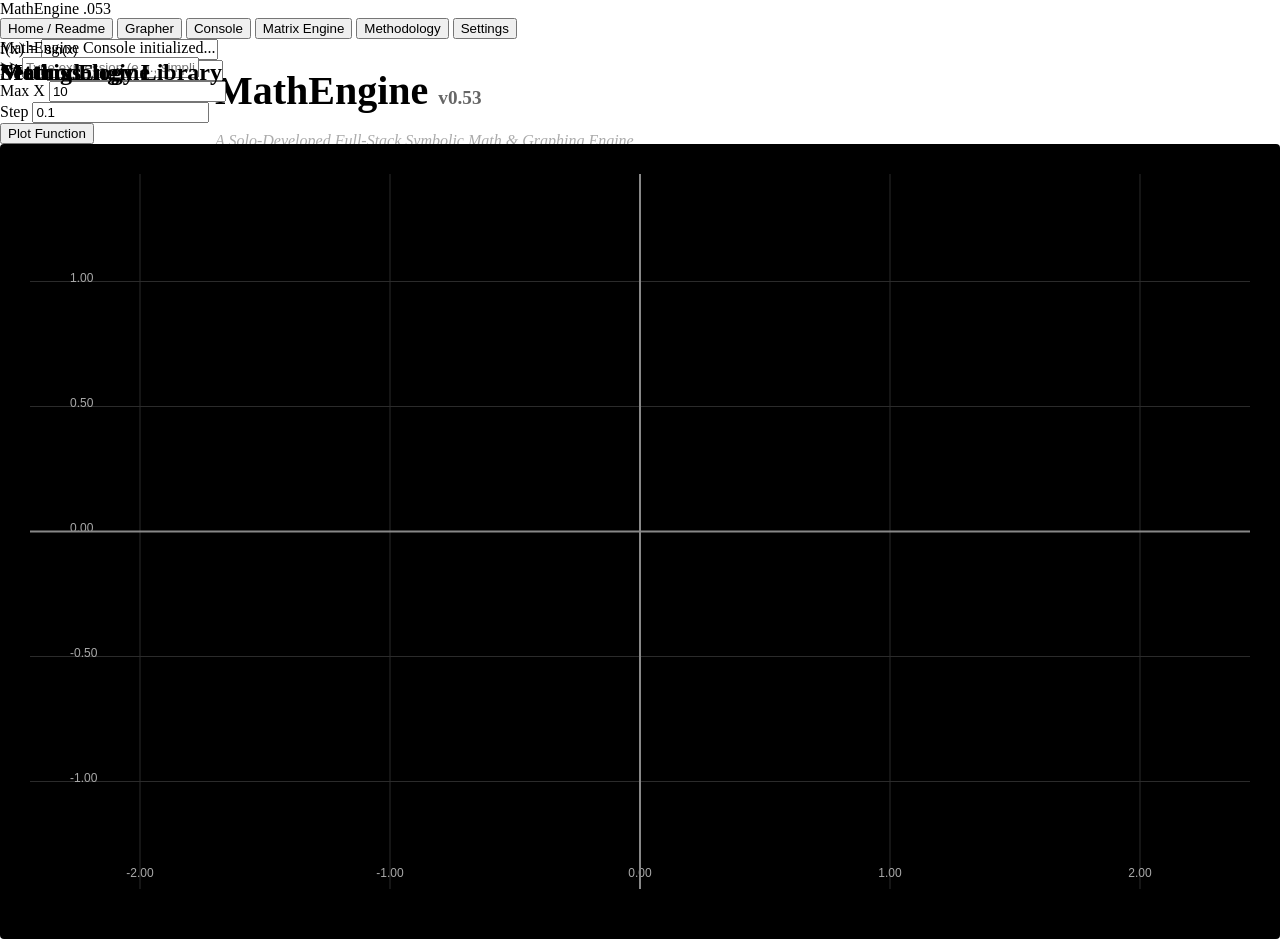
==== src/main/resources/Static/index.html @ 93cb9d28 "Add files via upload" ====
<!DOCTYPE html>
<html lang="en">
<head>
    <meta charset="UTF-8">
    <meta name="viewport" content="width=device-width, initial-scale=1.0">
    <title>MathEngine v0.53</title>
    <link rel="stylesheet" href="style.css">

    <!-- FIX: override your CSS so scrollbar can exist -->
    <style>
body {
    margin: 0;
    height: 100vh;
    overflow: hidden; /* IMPORTANT: stop page scrolling */
}

.workspace {
    flex: 1;
    height: 100vh;
    overflow: hidden;
    position: relative;
}

/* Panels are fullscreen overlays */
.panel {
    position: absolute;
    inset: 0;
    display: flex;
    flex-direction: column;
}

/* ONLY this scrolls (home page only) */
.scroll-content {
    flex: 1;
    overflow-y: auto;
}

/* Graph + console stay locked */
#FunctionGrapherWindow,
#AlgebraEngineWindow,
#MatrixEngineWindow,
#LibraryWindow,
#SettingsWindow {
    overflow: hidden;
}
.canvas-wrapper {
    flex-grow: 1;
    background: #000;
    border: 1px solid var(--border);
    position: relative;
    overflow: hidden;
    border-radius: 4px;
    padding: 20px;
    box-sizing: border-box;
}
.canvas-wrapper canvas {
    width: calc(100% - 20px);
    height: calc(100% - 40px);
    margin: 10px;
    display: block;
}
    </style>
</head>
<body class="dark-theme">

    <!-- Sidebar Navigation -->
    <nav class="sidebar">
        <div class="brand">MathEngine <span>.053</span></div>
        <div class="nav-group">
            <button id="DescriptionSelect" class="nav-item active">Home / Readme</button>
            <button id="GraphingEngineSelect" class="nav-item">Grapher</button>
            <button id="AlgebraEngineSelect" class="nav-item">Console</button>
            <button id="MatrixEngineSelect" class="nav-item">Matrix Engine</button>
            <button id="LibrarySelect" class="nav-item">Methodology</button>
            <button id="SettingsSelect" class="nav-item">Settings</button>
        </div>
    </nav>

    <!-- Main Content Area -->
    <main class="workspace">

        <!-- 1. Description / Home (SCROLLABLE) -->
        <section id="DescriptionWindow" class="panel">
            <div class="scroll-content">
                <article class="readme-container" style="max-width: 850px; margin: 0 auto; line-height: 1.6; padding: 20px;">
                    
                    <header style="border-bottom: 2px solid var(--accent); padding-bottom: 10px; margin-bottom: 30px;">
                        <h1 style="color: var(--accent); margin: 0; font-size: 2.5rem;">MathEngine <span style="color: #666; font-size: 1.2rem;">v0.53</span></h1>
                        <p style="font-style: italic; color: #aaa; margin-top: 5px;">A Solo-Developed Full-Stack Symbolic Math & Graphing Engine</p>
                    </header>

                    <section style="margin-bottom: 30px;">
                        <p><strong>MathEngine</strong> is a high-performance mathematical playground built to bridge the gap between abstract algebraic manipulation and real-time visual rendering. Unlike simple calculators that rely on <code>eval()</code>, MathEngine utilizes a custom-built <strong>Recursive Descent Parser</strong> and an <strong>Abstract Syntax Tree (AST)</strong> to understand and simplify expressions into executable logic trees.</p>
                    </section>

                    <div style="display: grid; grid-template-columns: 1fr 1fr; gap: 20px; margin-bottom: 30px;">
                        <div style="background: var(--panel); padding: 15px; border-radius: 8px; border: 1px solid var(--border);">
                            <h3 style="color: var(--accent); margin-top: 0;">🧠 The Symbolic Brain</h3>
                            <ul style="padding-left: 20px; font-size: 0.9rem;">
                                <li><strong>Context-Aware Tokenization:</strong> Differentiates unary vs. binary operators.</li>
                                <li><strong>AST Parsing:</strong> Generates hierarchical logic trees for deep analysis.</li>
                                <li><strong>Implicit Multiplication:</strong> Handles <code>2x(x+5)</code> syntax automatically.</li>
                            </ul>
                        </div>
                        <div style="background: var(--panel); padding: 15px; border-radius: 8px; border: 1px solid var(--border);">
                            <h3 style="color: var(--accent); margin-top: 0;">📉 Visual Precision</h3>
                            <ul style="padding-left: 20px; font-size: 0.9rem;">
                                <li><strong>Coordinate Mapping:</strong> Real-time math-to-pixel transformation.</li>
                                <li><strong>Gap Detection:</strong> Smart handling of asymptotes (like 1/x).</li>
                                <li><strong>Dynamic Scaling:</strong> Adaptive grid labels based on zoom levels.</li>
                            </ul>
                        </div>
                    </div>

                    <h2 style="border-left: 4px solid var(--accent); padding-left: 15px; font-size: 1.4rem;">Algebraic Simplification</h2>
                    <p>The engine performs multiple reduction passes to simplify expressions before evaluation:</p>
                    <ul style="list-style: none; padding-left: 0;">
                        <li style="margin-bottom: 10px; background: rgba(0, 229, 255, 0.05); padding: 8px; border-radius: 4px;">
                            <code style="color: var(--accent);">Identity:</code> <em>x * 1 → x</em> | <em>x + 0 → x</em>
                        </li>
                        <li style="margin-bottom: 10px; background: rgba(0, 229, 255, 0.05); padding: 8px; border-radius: 4px;">
                            <code style="color: var(--accent);">Combining:</code> <em>x + x → 2x</em> | <em>2x + 3x → 5x</em>
                        </li>
                        <li style="margin-bottom: 10px; background: rgba(0, 229, 255, 0.05); padding: 8px; border-radius: 4px;">
                            <code style="color: var(--accent);">Cancellation:</code> <em>x / (x * 5) → 0.2</em>
                        </li>
                    </ul>

                    <h2 style="border-left: 4px solid var(--accent); padding-left: 15px; font-size: 1.4rem; margin-top: 40px;">Technical Stack</h2>
                    <table style="width: 100%; border-collapse: collapse; margin-top: 10px; font-size: 0.95rem;">
                        <tr style="border-bottom: 1px solid var(--border);">
                            <td style="padding: 10px; font-weight: bold;">Backend</td>
                            <td style="padding: 10px;">Java 17, Spring Boot (REST API)</td>
                        </tr>
                        <tr style="border-bottom: 1px solid var(--border);">
                            <td style="padding: 10px; font-weight: bold;">Frontend</td>
                            <td style="padding: 10px;">JavaScript (ES6+), HTML5 Canvas API</td>
                        </tr>
                        <tr style="border-bottom: 1px solid var(--border);">
                            <td style="padding: 10px; font-weight: bold;">Architecture</td>
                            <td style="padding: 10px;">Recursive Descent AST Parsing, Service-Oriented Routing</td>
                        </tr>
                    </table>

                    <div style="margin-top: 30px;">
                        <span class="tag success" style="background: #2e7d32; padding: 4px 8px; border-radius: 4px; font-size: 0.8rem; margin-right: 10px;">CORE FastSolver Active</span>
                        <span class="tag warning" style="background: #ef6c00; padding: 4px 8px; border-radius: 4px; font-size: 0.8rem;">BETA Big6 Trig Active</span>
                    </div>

                    <footer style="margin-top: 50px; padding-top: 20px; border-top: 1px solid var(--border); text-align: center; color: #666; font-size: 0.85rem;">
                        <p>Developed by <strong>Patrick Sheridan</strong></p>
                        <p>New Glarus High School | Madison College STEM Transfer Student</p>
                    </footer>
                </article>
            </div>
        </section>

        <!-- 2. Graphing Engine -->
        <section id="FunctionGrapherWindow" class="panel hidden">
            <div class="toolbar">
                <div class="input-group main-input">
                    <label>f(x) =</label>
                    <input type="text" id="expression" placeholder="x^2 - 4" value="sin(x)">
                </div>
                <div class="input-group small">
                    <label>Min X</label>
                    <input type="number" id="minX" value="-10">
                </div>
                <div class="input-group small">
                    <label>Max X</label>
                    <input type="number" id="maxX" value="10">
                </div>
                <div class="input-group small">
                    <label>Step</label>
                    <input type="number" id="step" value="0.1">
                </div>
                <button id="graphBtn" class="action-btn">Plot Function</button>
            </div>
            <div class="canvas-wrapper">
                <canvas id="graphCanvas"></canvas>
            </div>
        </section>

        <!-- 3. Algebra Console -->
        <section id="AlgebraEngineWindow" class="panel hidden">
            <div class="console-container">
                <div class="console-output" id="consoleOutput">
                    <div class="log-entry">MathEngine Console initialized...</div>
                </div>
                <div class="console-input-row">
                    <span class="prompt">>></span>
                    <input type="text" id="consoleInput" placeholder="Type expression (e.g., simplify x+x)...">
                </div>
            </div>
        </section>

        <!-- Pillars -->
        <section id="LibraryWindow" class="panel hidden"><h2>Methodology Library</h2></section>
        <section id="MatrixEngineWindow" class="panel hidden"><h2>Matrix Engine</h2></section>
        <section id="SettingsWindow" class="panel hidden"><h2>Settings</h2></section>
    </main>

    <script src="script.js"></script>
</body>
</html>
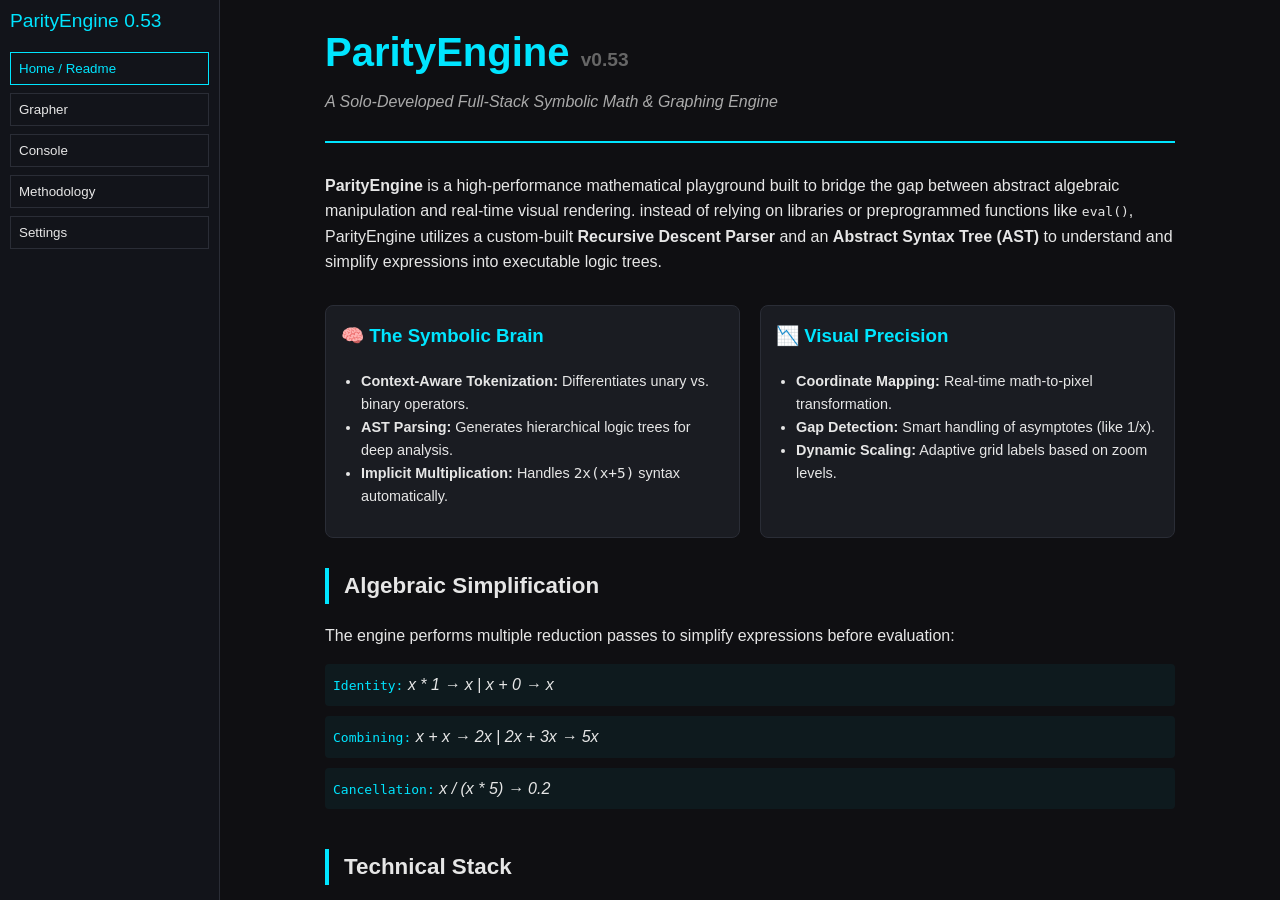
==== commit 4e68b397: "Add files via upload" ====
--- a/src/main/resources/Static/index.html
+++ b/src/main/resources/Static/index.html
@@ -3,203 +3,163 @@
 <head>
     <meta charset="UTF-8">
     <meta name="viewport" content="width=device-width, initial-scale=1.0">
-    <title>MathEngine v0.53</title>
+    <title>ParityEngine v0.53</title>
+
     <link rel="stylesheet" href="style.css">
+</head>
 
-    <!-- FIX: override your CSS so scrollbar can exist -->
-    <style>
-body {
-    margin: 0;
-    height: 100vh;
-    overflow: hidden; /* IMPORTANT: stop page scrolling */
-}
-
-.workspace {
-    flex: 1;
-    height: 100vh;
-    overflow: hidden;
-    position: relative;
-}
-
-/* Panels are fullscreen overlays */
-.panel {
-    position: absolute;
-    inset: 0;
-    display: flex;
-    flex-direction: column;
-}
-
-/* ONLY this scrolls (home page only) */
-.scroll-content {
-    flex: 1;
-    overflow-y: auto;
-}
-
-/* Graph + console stay locked */
-#FunctionGrapherWindow,
-#AlgebraEngineWindow,
-#MatrixEngineWindow,
-#LibraryWindow,
-#SettingsWindow {
-    overflow: hidden;
-}
-.canvas-wrapper {
-    flex-grow: 1;
-    background: #000;
-    border: 1px solid var(--border);
-    position: relative;
-    overflow: hidden;
-    border-radius: 4px;
-    padding: 20px;
-    box-sizing: border-box;
-}
-.canvas-wrapper canvas {
-    width: calc(100% - 20px);
-    height: calc(100% - 40px);
-    margin: 10px;
-    display: block;
-}
-    </style>
-</head>
 <body class="dark-theme">
 
-    <!-- Sidebar Navigation -->
-    <nav class="sidebar">
-        <div class="brand">MathEngine <span>.053</span></div>
-        <div class="nav-group">
-            <button id="DescriptionSelect" class="nav-item active">Home / Readme</button>
-            <button id="GraphingEngineSelect" class="nav-item">Grapher</button>
-            <button id="AlgebraEngineSelect" class="nav-item">Console</button>
-            <button id="MatrixEngineSelect" class="nav-item">Matrix Engine</button>
-            <button id="LibrarySelect" class="nav-item">Methodology</button>
-            <button id="SettingsSelect" class="nav-item">Settings</button>
-        </div>
-    </nav>
+<!-- Sidebar Navigation -->
+<nav class="sidebar">
+    <div class="brand">ParityEngine <span>0.53</span></div>
+    <div class="nav-group">
+        <button id="DescriptionSelect" class="nav-item active">Home / Readme</button>
+        <button id="GraphingEngineSelect" class="nav-item">Grapher</button>
+        <button id="AlgebraEngineSelect" class="nav-item">Console</button>
+        <button id="LibrarySelect" class="nav-item">Methodology</button>
+        <button id="SettingsSelect" class="nav-item">Settings</button>
+    </div>
+</nav>
 
-    <!-- Main Content Area -->
-    <main class="workspace">
+<!-- Main Content Area -->
+<main class="workspace">
 
-        <!-- 1. Description / Home (SCROLLABLE) -->
-        <section id="DescriptionWindow" class="panel">
-            <div class="scroll-content">
-                <article class="readme-container" style="max-width: 850px; margin: 0 auto; line-height: 1.6; padding: 20px;">
-                    
-                    <header style="border-bottom: 2px solid var(--accent); padding-bottom: 10px; margin-bottom: 30px;">
-                        <h1 style="color: var(--accent); margin: 0; font-size: 2.5rem;">MathEngine <span style="color: #666; font-size: 1.2rem;">v0.53</span></h1>
-                        <p style="font-style: italic; color: #aaa; margin-top: 5px;">A Solo-Developed Full-Stack Symbolic Math & Graphing Engine</p>
-                    </header>
+    <!-- 1. Description / Home (SCROLLABLE) -->
+    <section id="DescriptionWindow" class="panel">
+        <div class="scroll-content">
+            <article class="readme-container" style="max-width: 850px; margin: 0 auto; line-height: 1.6; padding: 20px;">
 
-                    <section style="margin-bottom: 30px;">
-                        <p><strong>MathEngine</strong> is a high-performance mathematical playground built to bridge the gap between abstract algebraic manipulation and real-time visual rendering. Unlike simple calculators that rely on <code>eval()</code>, MathEngine utilizes a custom-built <strong>Recursive Descent Parser</strong> and an <strong>Abstract Syntax Tree (AST)</strong> to understand and simplify expressions into executable logic trees.</p>
-                    </section>
+                <header style="border-bottom: 2px solid var(--accent); padding-bottom: 10px; margin-bottom: 30px;">
+                    <h1 style="color: var(--accent); margin: 0; font-size: 2.5rem;">
+                        ParityEngine <span style="color: #666; font-size: 1.2rem;">v0.53</span>
+                    </h1>
+                    <p style="font-style: italic; color: #aaa; margin-top: 5px;">
+                        A Solo-Developed Full-Stack Symbolic Math & Graphing Engine
+                    </p>
+                </header>
 
-                    <div style="display: grid; grid-template-columns: 1fr 1fr; gap: 20px; margin-bottom: 30px;">
-                        <div style="background: var(--panel); padding: 15px; border-radius: 8px; border: 1px solid var(--border);">
-                            <h3 style="color: var(--accent); margin-top: 0;">🧠 The Symbolic Brain</h3>
-                            <ul style="padding-left: 20px; font-size: 0.9rem;">
-                                <li><strong>Context-Aware Tokenization:</strong> Differentiates unary vs. binary operators.</li>
-                                <li><strong>AST Parsing:</strong> Generates hierarchical logic trees for deep analysis.</li>
-                                <li><strong>Implicit Multiplication:</strong> Handles <code>2x(x+5)</code> syntax automatically.</li>
-                            </ul>
-                        </div>
-                        <div style="background: var(--panel); padding: 15px; border-radius: 8px; border: 1px solid var(--border);">
-                            <h3 style="color: var(--accent); margin-top: 0;">📉 Visual Precision</h3>
-                            <ul style="padding-left: 20px; font-size: 0.9rem;">
-                                <li><strong>Coordinate Mapping:</strong> Real-time math-to-pixel transformation.</li>
-                                <li><strong>Gap Detection:</strong> Smart handling of asymptotes (like 1/x).</li>
-                                <li><strong>Dynamic Scaling:</strong> Adaptive grid labels based on zoom levels.</li>
-                            </ul>
-                        </div>
+                <section style="margin-bottom: 30px;">
+                    <p><strong>ParityEngine</strong> is a high-performance mathematical playground built to bridge the gap between abstract algebraic manipulation and real-time visual rendering. instead of relying on libraries or preprogrammed functions like <code>eval()</code>, ParityEngine utilizes a custom-built <strong>Recursive Descent Parser</strong> and an <strong>Abstract Syntax Tree (AST)</strong> to understand and simplify expressions into executable logic trees.</p>
+                </section>
+
+                <div style="display: grid; grid-template-columns: 1fr 1fr; gap: 20px; margin-bottom: 30px;">
+                    <div style="background: var(--panel); padding: 15px; border-radius: 8px; border: 1px solid var(--border);">
+                        <h3 style="color: var(--accent); margin-top: 0;">🧠 The Symbolic Brain</h3>
+                        <ul style="padding-left: 20px; font-size: 0.9rem;">
+                            <li><strong>Context-Aware Tokenization:</strong> Differentiates unary vs. binary operators.</li>
+                            <li><strong>AST Parsing:</strong> Generates hierarchical logic trees for deep analysis.</li>
+                            <li><strong>Implicit Multiplication:</strong> Handles <code>2x(x+5)</code> syntax automatically.</li>
+                        </ul>
                     </div>
 
-                    <h2 style="border-left: 4px solid var(--accent); padding-left: 15px; font-size: 1.4rem;">Algebraic Simplification</h2>
-                    <p>The engine performs multiple reduction passes to simplify expressions before evaluation:</p>
-                    <ul style="list-style: none; padding-left: 0;">
-                        <li style="margin-bottom: 10px; background: rgba(0, 229, 255, 0.05); padding: 8px; border-radius: 4px;">
-                            <code style="color: var(--accent);">Identity:</code> <em>x * 1 → x</em> | <em>x + 0 → x</em>
-                        </li>
-                        <li style="margin-bottom: 10px; background: rgba(0, 229, 255, 0.05); padding: 8px; border-radius: 4px;">
-                            <code style="color: var(--accent);">Combining:</code> <em>x + x → 2x</em> | <em>2x + 3x → 5x</em>
-                        </li>
-                        <li style="margin-bottom: 10px; background: rgba(0, 229, 255, 0.05); padding: 8px; border-radius: 4px;">
-                            <code style="color: var(--accent);">Cancellation:</code> <em>x / (x * 5) → 0.2</em>
-                        </li>
-                    </ul>
+                    <div style="background: var(--panel); padding: 15px; border-radius: 8px; border: 1px solid var(--border);">
+                        <h3 style="color: var(--accent); margin-top: 0;">📉 Visual Precision</h3>
+                        <ul style="padding-left: 20px; font-size: 0.9rem;">
+                            <li><strong>Coordinate Mapping:</strong> Real-time math-to-pixel transformation.</li>
+                            <li><strong>Gap Detection:</strong> Smart handling of asymptotes (like 1/x).</li>
+                            <li><strong>Dynamic Scaling:</strong> Adaptive grid labels based on zoom levels.</li>
+                        </ul>
+                    </div>
+                </div>
 
-                    <h2 style="border-left: 4px solid var(--accent); padding-left: 15px; font-size: 1.4rem; margin-top: 40px;">Technical Stack</h2>
-                    <table style="width: 100%; border-collapse: collapse; margin-top: 10px; font-size: 0.95rem;">
-                        <tr style="border-bottom: 1px solid var(--border);">
-                            <td style="padding: 10px; font-weight: bold;">Backend</td>
-                            <td style="padding: 10px;">Java 17, Spring Boot (REST API)</td>
-                        </tr>
-                        <tr style="border-bottom: 1px solid var(--border);">
-                            <td style="padding: 10px; font-weight: bold;">Frontend</td>
-                            <td style="padding: 10px;">JavaScript (ES6+), HTML5 Canvas API</td>
-                        </tr>
-                        <tr style="border-bottom: 1px solid var(--border);">
-                            <td style="padding: 10px; font-weight: bold;">Architecture</td>
-                            <td style="padding: 10px;">Recursive Descent AST Parsing, Service-Oriented Routing</td>
-                        </tr>
-                    </table>
+                <h2 style="border-left: 4px solid var(--accent); padding-left: 15px; font-size: 1.4rem;">Algebraic Simplification</h2>
+                <p>The engine performs multiple reduction passes to simplify expressions before evaluation:</p>
 
-                    <div style="margin-top: 30px;">
-                        <span class="tag success" style="background: #2e7d32; padding: 4px 8px; border-radius: 4px; font-size: 0.8rem; margin-right: 10px;">CORE FastSolver Active</span>
-                        <span class="tag warning" style="background: #ef6c00; padding: 4px 8px; border-radius: 4px; font-size: 0.8rem;">BETA Big6 Trig Active</span>
-                    </div>
+                <ul style="list-style: none; padding-left: 0;">
+                    <li style="margin-bottom: 10px; background: rgba(0, 229, 255, 0.05); padding: 8px; border-radius: 4px;">
+                        <code style="color: var(--accent);">Identity:</code> <em>x * 1 → x</em> | <em>x + 0 → x</em>
+                    </li>
+                    <li style="margin-bottom: 10px; background: rgba(0, 229, 255, 0.05); padding: 8px; border-radius: 4px;">
+                        <code style="color: var(--accent);">Combining:</code> <em>x + x → 2x</em> | <em>2x + 3x → 5x</em>
+                    </li>
+                    <li style="margin-bottom: 10px; background: rgba(0, 229, 255, 0.05); padding: 8px; border-radius: 4px;">
+                        <code style="color: var(--accent);">Cancellation:</code> <em>x / (x * 5) → 0.2</em>
+                    </li>
+                </ul>
 
-                    <footer style="margin-top: 50px; padding-top: 20px; border-top: 1px solid var(--border); text-align: center; color: #666; font-size: 0.85rem;">
-                        <p>Developed by <strong>Patrick Sheridan</strong></p>
-                        <p>New Glarus High School | Madison College STEM Transfer Student</p>
-                    </footer>
-                </article>
+                <h2 style="border-left: 4px solid var(--accent); padding-left: 15px; font-size: 1.4rem; margin-top: 40px;">
+                    Technical Stack
+                </h2>
+
+                <table style="width: 100%; border-collapse: collapse; margin-top: 10px; font-size: 0.95rem;">
+                    <tr style="border-bottom: 1px solid var(--border);">
+                        <td style="padding: 10px; font-weight: bold;">Backend</td>
+                        <td style="padding: 10px;">Java 17, Spring Boot (REST API)</td>
+                    </tr>
+                    <tr style="border-bottom: 1px solid var(--border);">
+                        <td style="padding: 10px; font-weight: bold;">Frontend</td>
+                        <td style="padding: 10px;">JavaScript (ES6+), HTML5 Canvas API</td>
+                    </tr>
+                    <tr style="border-bottom: 1px solid var(--border);">
+                        <td style="padding: 10px; font-weight: bold;">Architecture</td>
+                        <td style="padding: 10px;">Recursive Descent AST Parsing, Service-Oriented Routing</td>
+                    </tr>
+                </table>
+
+                <div style="margin-top: 30px;">
+                    <span class="tag success" style="background: #2e7d32; padding: 4px 8px; border-radius: 4px; font-size: 0.8rem; margin-right: 10px;">
+                        CORE FastSolver Active
+                    </span>
+                    <span class="tag warning" style="background: #ef6c00; padding: 4px 8px; border-radius: 4px; font-size: 0.8rem;">
+                        Peripheral PreciseSolver Offline, Work In Progress
+                    </span>
+                </div>
+
+                <footer style="margin-top: 50px; padding-top: 20px; border-top: 1px solid var(--border); text-align: center; color: #666; font-size: 0.85rem;">
+                    <p>Developed by <strong>Patrick Sheridan</strong></p>
+                    <p>New Glarus High School | Madison College STEM Transfer Student</p>
+                </footer>
+
+            </article>
+        </div>
+    </section>
+
+    <!-- 2. Graphing Engine -->
+    <section id="FunctionGrapherWindow" class="panel hidden">
+        <div class="toolbar">
+            <div class="input-group main-input">
+                <label>f(x) =</label>
+                <input type="text" id="expression" placeholder="x^2 - 4" value="sin(x)">
             </div>
-        </section>
+            <div class="input-group small">
+                <label>Min X</label>
+                <input type="number" id="minX" value="-10">
+            </div>
+            <div class="input-group small">
+                <label>Max X</label>
+                <input type="number" id="maxX" value="10">
+            </div>
+            <div class="input-group small">
+                <label>Step</label>
+                <input type="number" id="step" value="0.1">
+            </div>
+            <button id="graphBtn" class="action-btn">Plot Function</button>
+        </div>
 
-        <!-- 2. Graphing Engine -->
-        <section id="FunctionGrapherWindow" class="panel hidden">
-            <div class="toolbar">
-                <div class="input-group main-input">
-                    <label>f(x) =</label>
-                    <input type="text" id="expression" placeholder="x^2 - 4" value="sin(x)">
-                </div>
-                <div class="input-group small">
-                    <label>Min X</label>
-                    <input type="number" id="minX" value="-10">
-                </div>
-                <div class="input-group small">
-                    <label>Max X</label>
-                    <input type="number" id="maxX" value="10">
-                </div>
-                <div class="input-group small">
-                    <label>Step</label>
-                    <input type="number" id="step" value="0.1">
-                </div>
-                <button id="graphBtn" class="action-btn">Plot Function</button>
+        <div class="canvas-wrapper">
+            <canvas id="graphCanvas"></canvas>
+        </div>
+    </section>
+
+    <!-- 3. Algebra Console -->
+    <section id="AlgebraEngineWindow" class="panel hidden">
+        <div class="console-container">
+            <div class="console-output" id="consoleOutput">
+                <div class="log-entry">ParityEngine Console initialized...</div>
             </div>
-            <div class="canvas-wrapper">
-                <canvas id="graphCanvas"></canvas>
+            <div class="console-input-row">
+                <span class="prompt">>></span>
+                <input type="text" id="consoleInput" placeholder="Type expression (e.g., simplify x+x)...">
             </div>
-        </section>
+        </div>
+    </section>
 
-        <!-- 3. Algebra Console -->
-        <section id="AlgebraEngineWindow" class="panel hidden">
-            <div class="console-container">
-                <div class="console-output" id="consoleOutput">
-                    <div class="log-entry">MathEngine Console initialized...</div>
-                </div>
-                <div class="console-input-row">
-                    <span class="prompt">>></span>
-                    <input type="text" id="consoleInput" placeholder="Type expression (e.g., simplify x+x)...">
-                </div>
-            </div>
-        </section>
+    <section id="LibraryWindow" class="panel hidden"><h2>Methodology Library</h2></section>
+    <section id="SettingsWindow" class="panel hidden"><h2>Settings</h2></section>
 
-        <!-- Pillars -->
-        <section id="LibraryWindow" class="panel hidden"><h2>Methodology Library</h2></section>
-        <section id="MatrixEngineWindow" class="panel hidden"><h2>Matrix Engine</h2></section>
-        <section id="SettingsWindow" class="panel hidden"><h2>Settings</h2></section>
-    </main>
+</main>
 
-    <script src="script.js"></script>
+<script src="script.js"></script>
 </body>
 </html>
--- a/src/main/resources/Static/style.css
+++ b/src/main/resources/Static/style.css
@@ -0,0 +1,196 @@
+/* =========================
+   CORE THEME VARIABLES
+========================= */
+:root {
+    --bg: #0f0f12;
+    --panel: #1a1c22;
+    --border: #2a2d36;
+    --accent: #00e5ff;
+    --text: #e6e6e6;
+}
+
+/* =========================
+   GLOBAL LAYOUT FIX
+========================= */
+body {
+    margin: 0;
+    height: 100vh;
+    overflow: hidden;
+    font-family: Arial, Helvetica, sans-serif;
+    background: var(--bg);
+    color: var(--text);
+    display: flex;
+}
+
+/* =========================
+   SIDEBAR
+========================= */
+.sidebar {
+    width: 220px;
+    background: #12141a;
+    border-right: 1px solid var(--border);
+    display: flex;
+    flex-direction: column;
+    padding: 10px;
+    box-sizing: border-box;
+}
+
+.brand {
+    font-size: 1.2rem;
+    color: var(--accent);
+    margin-bottom: 20px;
+}
+
+.nav-group {
+    display: flex;
+    flex-direction: column;
+    gap: 8px;
+}
+
+.nav-item {
+    background: transparent;
+    border: 1px solid var(--border);
+    color: var(--text);
+    padding: 8px;
+    cursor: pointer;
+    text-align: left;
+}
+
+.nav-item.active {
+    border-color: var(--accent);
+    color: var(--accent);
+}
+
+/* =========================
+   MAIN WORKSPACE
+========================= */
+.workspace {
+    flex: 1;
+    height: 100vh;
+    overflow: hidden;
+    position: relative;
+}
+
+/* Panels */
+.panel {
+    position: absolute;
+    inset: 0;
+    display: flex;
+    flex-direction: column;
+}
+
+/* ONLY HOME SCROLLS */
+.scroll-content {
+    flex: 1;
+    overflow-y: auto;
+}
+
+/* Hide inactive panels */
+.hidden {
+    display: none;
+}
+
+/* =========================
+   GRAPH FIX
+========================= */
+.canvas-wrapper {
+    flex-grow: 1;
+    background: #000;
+    border: 1px solid var(--border);
+    position: relative;
+    overflow: hidden;
+    border-radius: 4px;
+    padding: 20px;
+    box-sizing: border-box;
+}
+
+.canvas-wrapper canvas {
+    width: calc(100% - 20px);
+    height: calc(100% - 40px);
+    margin: 10px;
+    display: block;
+}
+
+/* =========================
+   CONSOLE (minimal restore)
+========================= */
+.console-container {
+    display: flex;
+    flex-direction: column;
+    height: 100%;
+}
+
+.console-output {
+    flex: 1;
+    padding: 10px;
+    overflow-y: auto;
+    background: #0c0d10;
+}
+
+.console-input-row {
+    display: flex;
+    border-top: 1px solid var(--border);
+    padding: 8px;
+}
+
+.console-input-row input {
+    flex: 1;
+    background: transparent;
+    border: none;
+    color: var(--text);
+    outline: none;
+}
+/* =========================
+   GRAPHER TOOLBAR 
+========================= */
+
+#FunctionGrapherWindow .toolbar {
+    display: flex;
+    align-items: center;
+    gap: 10px;
+    flex-wrap: wrap;
+     background-color: #000000(10, 117, 170)
+}
+
+#FunctionGrapherWindow .input-group {
+    display: flex;
+    flex-direction: column;
+    gap: 3px;
+     background-color: #000000;
+}
+
+#FunctionGrapherWindow .input-group input {
+    width: 100%;
+    background-color:#000000;
+    box-sizing: border-box;
+    padding: 6px;
+}
+#expression {
+    color: var(--accent, #00e5ff);
+    font-family: 'Courier New', monospace;
+    font-weight: bold;
+}
+
+#minX, #maxX, #step {
+    color: var(--accent, #00e5ff);
+    text-align: center; 
+    font-weight: bold;
+    width: 60px; 
+}
+#FunctionGrapherWindow .input-group.small {
+    width: 80px;
+        background-color: #000000;
+}
+
+#FunctionGrapherWindow .input-group.main-input {
+    flex: 1;
+    min-width: 160px;
+    background-color: #000;
+    text-emphasis-color: var(--accent);
+}
+
+#FunctionGrapherWindow .action-btn {
+    align-self: flex-end;
+    padding: 7px 12px;
+            background-color: silver;
+}
